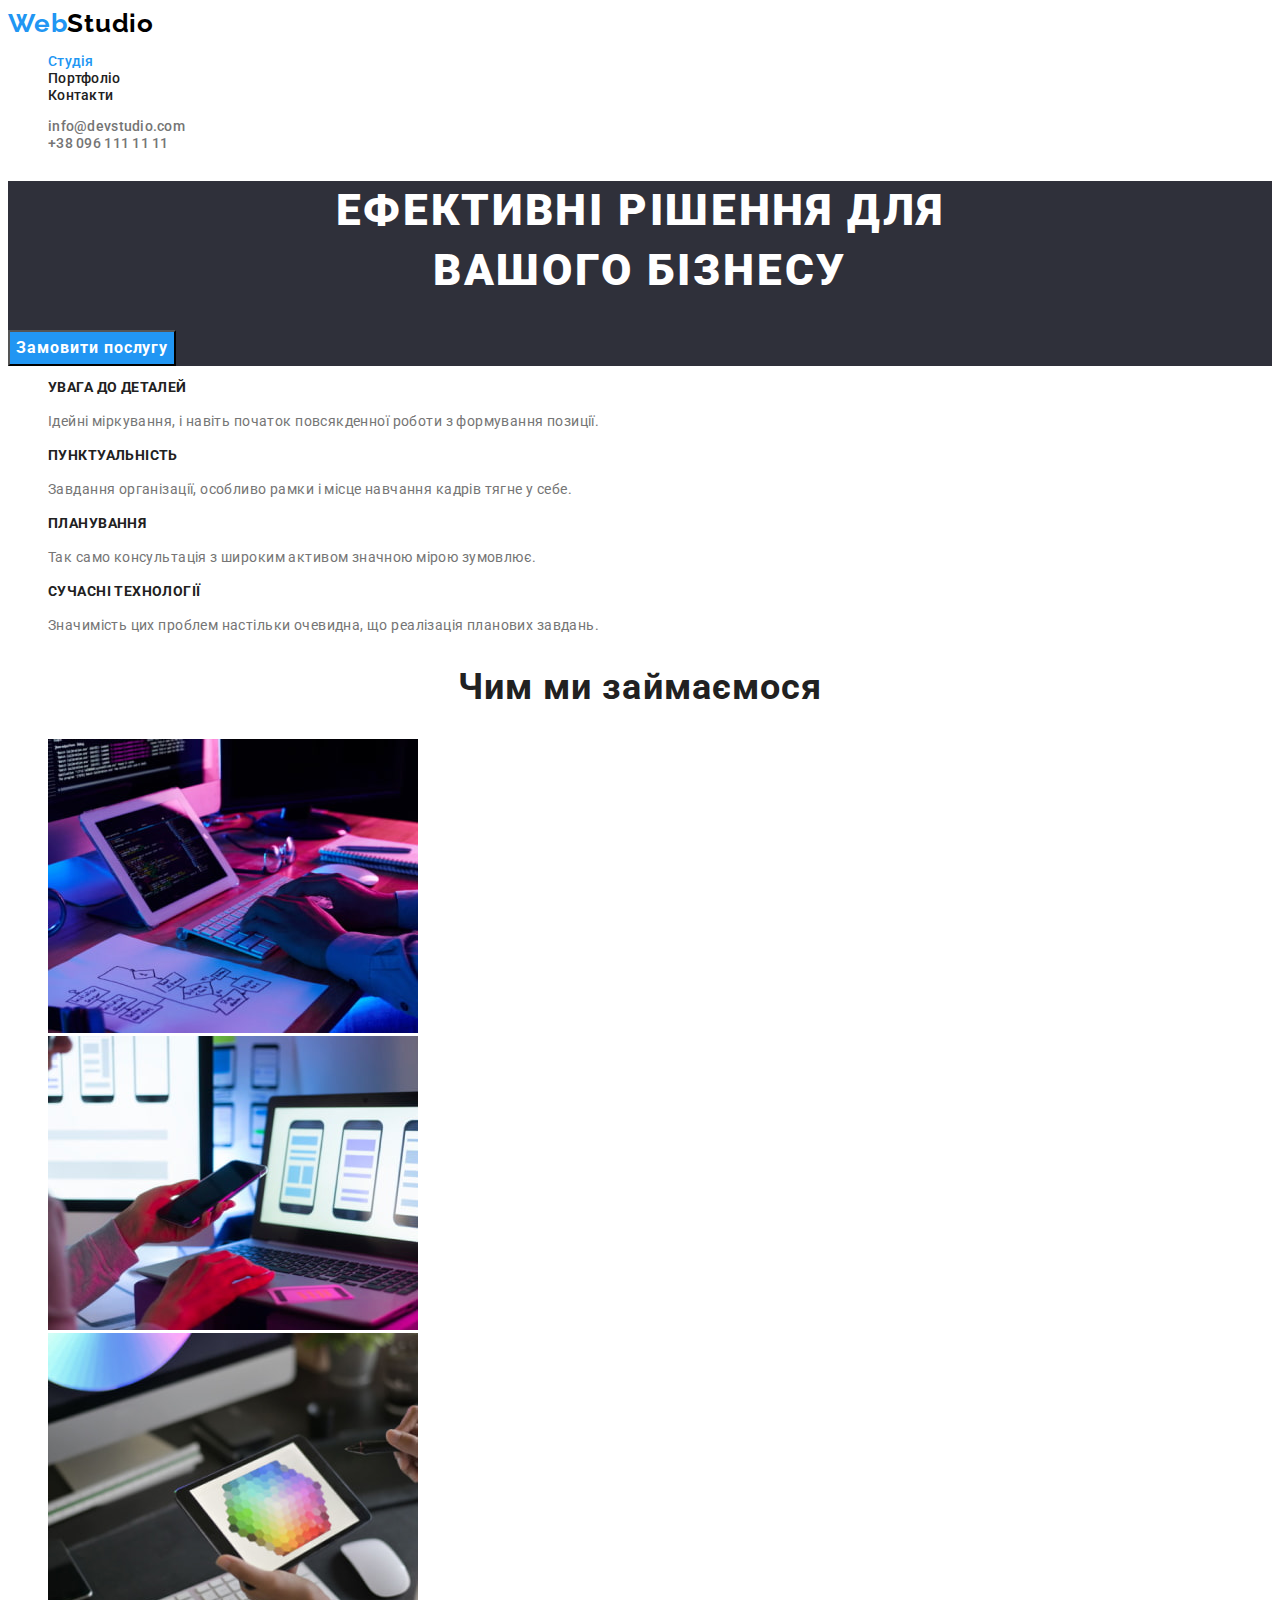
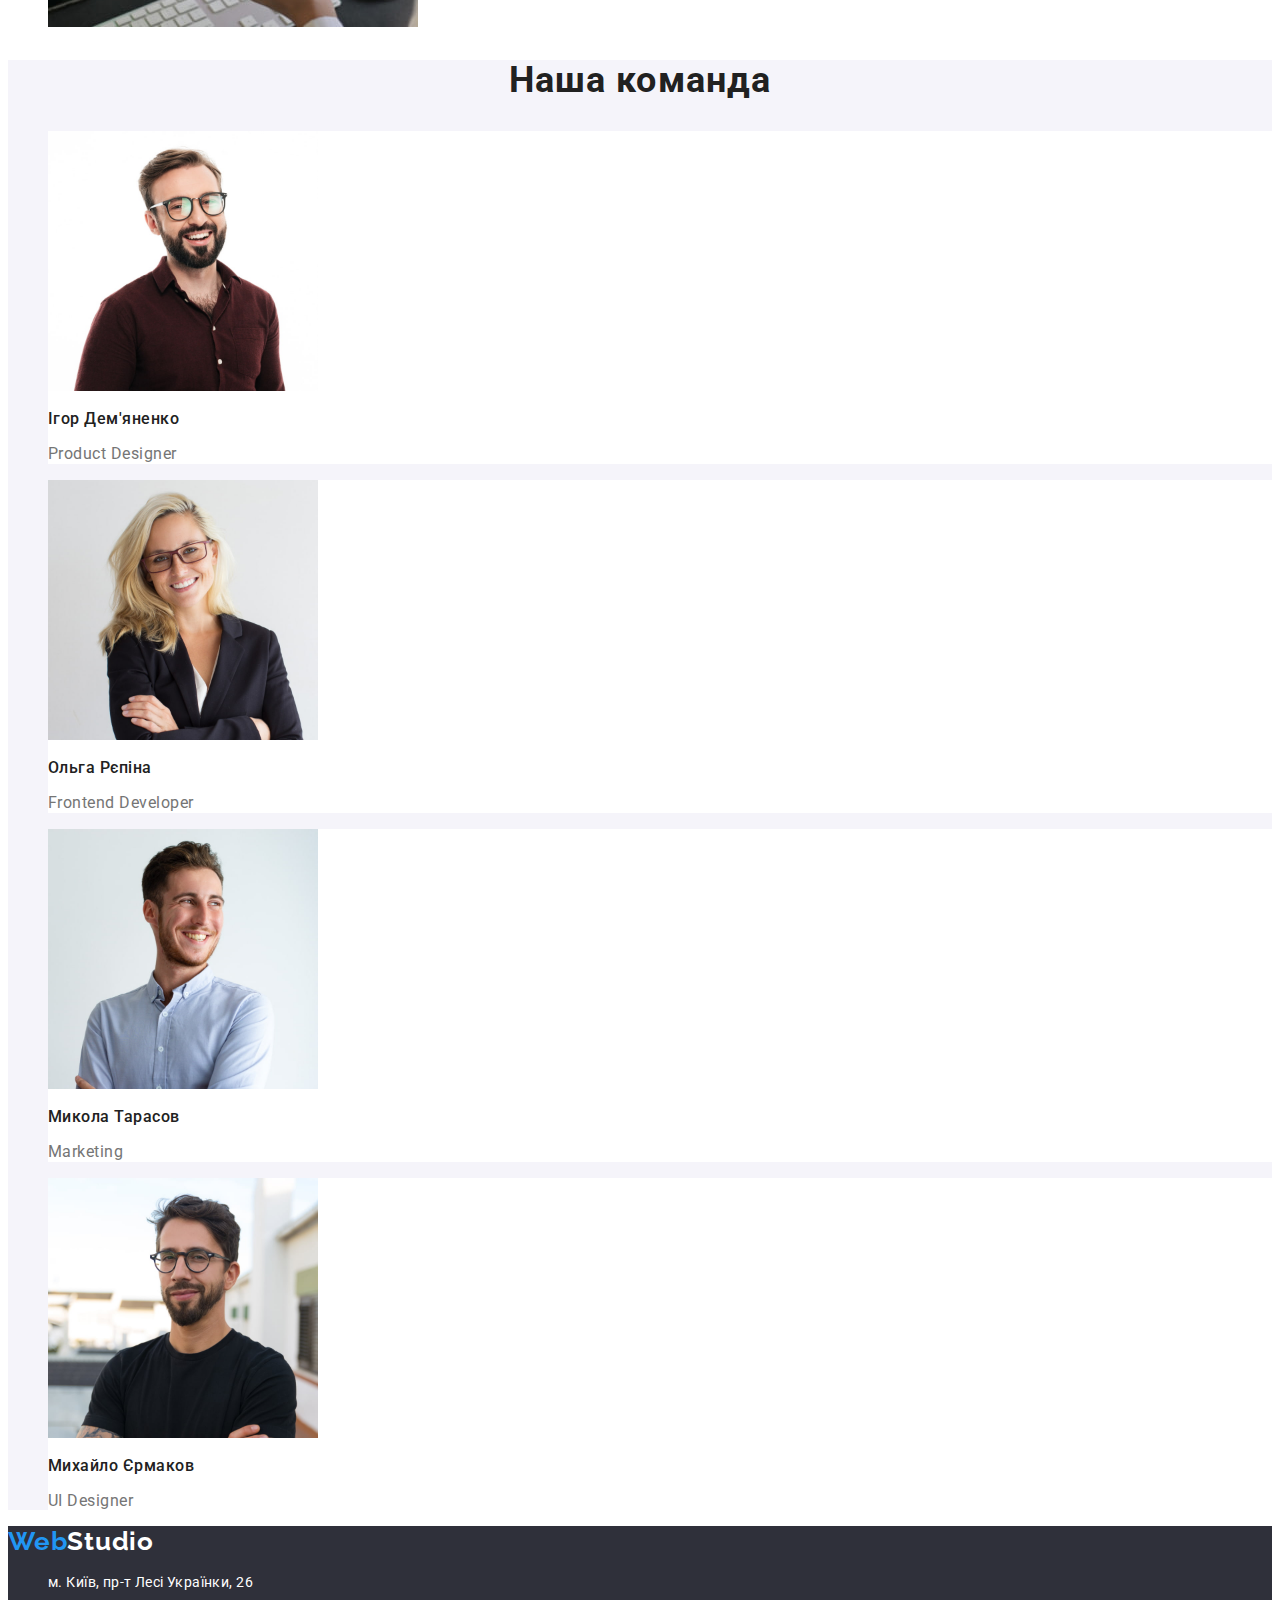
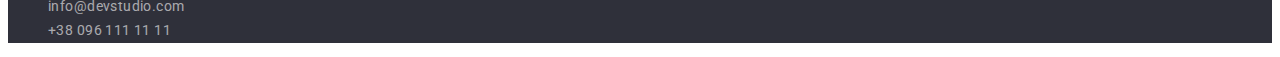
==== index.html @ 0aab6e0a "Initial commit" ====
<!DOCTYPE html>
<html lang="uk">
  <head>
    <meta charset="UTF-8" />
    <meta http-equiv="X-UA-Compatible" content="IE=edge" />
    <meta name="viewport" content="width=device-width, initial-scale=1.0" />
    <title>Студія</title>
    <!-- Fonts -->
    <link rel="preconnect" href="https://fonts.googleapis.com" />
    <link rel="preconnect" href="https://fonts.gstatic.com" crossorigin />
    <link
      href="https://fonts.googleapis.com/css2?family=Raleway:wght@700&family=Roboto:wght@400;500;700;900&display=swap"
      rel="stylesheet"
    />
    <!-- Modern-Normalize -->
    <link
      rel="stylesheet"
      href="https://cdnjs.cloudflare.com/ajax/libs/modern-normalize/1.1.0/modern-normalize.min.css"
      integrity="sha512-wpPYUAdjBVSE4KJnH1VR1HeZfpl1ub8YT/NKx4PuQ5NmX2tKuGu6U/JRp5y+Y8XG2tV+wKQpNHVUX03MfMFn9Q=="
      crossorigin="anonymous"
      referrerpolicy="no-referrer"
    />
    <!-- CSS -->
    <link rel="stylesheet" href="./css/styles.css" />
  </head>

  <body>
    <!--"Шапка" сайту -->
    <header class="header">
      <!-- Головна навігація сайту -->
      <nav>
        <a class="link logo" href="/index.html" lang="en">Web<span class="header-logo">Studio</span> </a>
        <ul class="header-nav-list list">
          <li class="header-nav-item">
            <a class="header-nav-link link current" href="./index.html"> Студія </a>
          </li>
          <li class="header-nav-item">
            <a class="header-nav-link link" href="./portfolio.html"> Портфоліо </a>
          </li>
          <li class="header-nav-item">
            <a class="header-nav-link link" href="">Контакти</a>
          </li>
        </ul>
      </nav>
      <ul class="header-contacts-list list">
        <li class="header-contacts-item">
          <a class="header-contacts-link link" href="href=mailto:info@devstudio.com"> info@devstudio.com </a>
        </li>
        <li class="header-contacts-item">
          <a class="header-contacts-link link" href="tel:+380961111111"> +38 096 111 11 11 </a>
        </li>
      </ul>
    </header>
    <!-- Основна частина сайту -->
    <main>
      <!-- Секція "Герой" -->
      <section class="hero">
        <h1 class="hero-tittle">
          Ефективні рішення для
          <br />
          вашого бізнесу
        </h1>
        <button class="hero-button" type="button">Замовити послугу</button>
      </section>
      <!-- Розділ про філософію компанії -->
      <section class="features">
        <h2 class="visually-hidden">Наша філософія</h2>
        <ul class="features-list list">
          <li class="features-item">
            <h3 class="features-tittle">УВАГА ДО ДЕТАЛЕЙ</h3>
            <p class="features-text">Ідейні міркування, і навіть початок повсякденної роботи з формування позиції.</p>
          </li>
          <li class="features-item">
            <h3 class="features-tittle">ПУНКТУАЛЬНІСТЬ</h3>
            <p class="features-text">Завдання організації, особливо рамки і місце навчання кадрів тягне у себе.</p>
          </li>
          <li class="features-item">
            <h3 class="features-tittle">ПЛАНУВАННЯ</h3>
            <p class="features-text">Так само консультація з широким активом значною мірою зумовлює.</p>
          </li>
          <li class="features-item">
            <h3 class="features-tittle">СУЧАСНІ ТЕХНОЛОГІЇ</h3>
            <p class="features-text">Значимість цих проблем настільки очевидна, що реалізація планових завдань.</p>
          </li>
        </ul>
      </section>
      <!-- Секція "Чим ми займаємось" -->
      <section class="occupation">
        <h2 class="occupation-tittle">Чим ми займаємося</h2>
        <ul class="occupation-list list">
          <li class="occupation-item">
            <img src="./images/occupation/planing.jpg" alt="Планування проекту" width="370" />
          </li>
          <li class="occupation-item">
            <img src="./images/occupation/crossplatform.jpg" alt="Кросплатформена розробка" width="370" />
          </li>
          <li class="occupation-item">
            <img src="./images/occupation/colorpicker.jpg" alt="Вибір кольору" width="370" />
          </li>
        </ul>
      </section>
      <!-- Секція "Наша Команда" -->
      <section class="team">
        <h2 class="team-tittle">Наша команда</h2>
        <ul class="team-list list">
          <li class="team-item">
            <img src="./images/team/igor.jpg" alt="Product Designer" width="270" lang="en" />
            <h3 class="team-subtittle">Ігор Дем'яненко</h3>
            <p class="team-text" lang="en">Product Designer</p>
          </li>
          <li class="team-item">
            <img src="./images/team/olga.jpg" alt="Frontend Developer" width="270" lang="en" />
            <h3 class="team-subtittle">Ольга Рєпіна</h3>
            <p class="team-text" lang="en">Frontend Developer</p>
          </li>
          <li class="team-item">
            <img src="./images/team/mykola.jpg" alt="Marketing" width="270" lang="en" />
            <h3 class="team-subtittle">Микола Тарасов</h3>
            <p class="team-text" lang="en">Marketing</p>
          </li>
          <li class="team-item">
            <img src="./images/team/mykhailo.jpg" alt="UI Designer" width="270" lang="en" />
            <h3 class="team-subtittle">Михайло Єрмаков</h3>
            <p class="team-text" lang="en">UI Designer</p>
          </li>
        </ul>
      </section>
    </main>
    <!-- "Підвал" сайту -->
    <footer class="footer">
      <a class="link logo" href="./index.html" lang="en">Web<span class="footer-logo">Studio</span> </a>
      <!-- Секція з адресою -->
      <address class="footer-address">
        <ul class="footer-address-list list">
          <li class="footer-address-item">
            <a
              class="footer-address-link footer-direction link"
              href="https://goo.gl/maps/Eg2fYqvXCbxh66jt8"
              target="_blank"
              rel="noreferrer noopener"
            >
              м. Київ, пр-т Лесі Українки, 26
            </a>
          </li>
          <li class="footer-address-item">
            <a class="footer-address-link link" href="mailto:info@devstudio.com"> info@devstudio.com </a>
          </li>
          <li class="footer-address-item">
            <a class="footer-address-link link" href="tel:+380961111111"> +38 096 111 11 11 </a>
          </li>
        </ul>
      </address>
    </footer>
  </body>
</html>
---- css/styles.css ----
:root {
  /* Colors */
  --accent-color: #2196f3;
  --main-color: #757575;
  --second-color: #212121;
  --white: #ffffff;
  --black: #000000;
  /* Fonts */
  --main-font: Roboto, sans-serif;
  --sec-font: Raleway, sans-serif;
}

/* General classes */

body {
  color: var(--main-color);
  font-family: var(--main-font);
  font-size: 14px;
}

/* System classes  */
.link {
  text-decoration: none;
}

.link:hover,
.link:focus {
  color: var(--accent-color);
}

.list {
  list-style: none;
}

.visually-hidden {
  position: absolute;
  white-space: nowrap;
  width: 1px;
  height: 1px;
  overflow: hidden;
  border: 0;
  padding: 0;
  clip: rect(0 0 0 0);
  clip-path: inset(50%);
  margin: -1px;
}
/* Header */

.logo {
  color: var(--accent-color);
  font-family: var(--sec-font);
  font-weight: 700;
  font-size: 26px;
  line-height: 1.19;
  letter-spacing: 0.03em;
}

.header-logo {
  color: var(--black);
}

.header-nav-link.current {
  color: var(--accent-color);
}

.header-nav-link {
  color: var(--second-color);
  font-weight: 500;
  font-size: 14px;
  line-height: 1.14;
  letter-spacing: 0.02em;
}

.header-contacts-link {
  color: currentColor;
  font-weight: 500;
  font-size: 14px;
  line-height: 1.14;
  letter-spacing: 0.02em;
}

/* Main */

/* Hero section */
.hero {
  background-color: #2f303a;
}

.hero-tittle {
  color: var(--white);
  font-weight: 900;
  font-size: 44px;
  line-height: 1.36;
  text-align: center;
  letter-spacing: 0.06em;
  text-transform: uppercase;
}

.hero-button {
  color: var(--white);
  background-color: var(--accent-color);
  cursor: pointer;
  font-family: inherit;
  font-weight: 700;
  font-size: 16px;
  line-height: 1.88;
  letter-spacing: 0.06em;
}

.hero-button:hover,
.hero-button:focus {
  background-color: #188ce8;
}

/* Features section */

.features-tittle {
  color: var(--second-color);
  font-size: 14px;
  line-height: 1.14;
  text-transform: uppercase;
  letter-spacing: 0.03em;
}

.features-text {
  line-height: 1.7;
  letter-spacing: 0.03em;
}

/* Occupation section */

.occupation-tittle {
  color: var(--second-color);
  font-size: 36px;
  line-height: 1.16;
  text-align: center;
  letter-spacing: 0.03em;
}

/* Team section */
.team {
  background-color: #f5f4fa;
}
.team-item {
  background-color: var(--white);
}
.team-tittle {
  color: var(--second-color);
  font-size: 36px;
  line-height: 1.16;
  text-align: center;
  letter-spacing: 0.03em;
}

.team-subtittle {
  color: var(--second-color);
  font-weight: 500;
  font-size: 16px;
  line-height: 1.18;
  letter-spacing: 0.03em;
}

.team-text {
  font-size: 16px;
  line-height: 1.18;
  letter-spacing: 0.03em;
}

/* Portfolio page */

/* Filter-buttons */

.gallery-filter-button {
  background-color: #f5f4fa;
  color: var(--second-color);
  cursor: pointer;
  font-family: inherit;
  font-weight: 500;
  font-size: 16px;
  line-height: 1.62;
  letter-spacing: 0.03em;
}

.gallery-filter-button:focus,
.gallery-filter-button:hover {
  background-color: var(--accent-color);
  color: var(--white);
}

.gallery-subtittle {
  color: var(--second-color);
  font-size: 18px;
  line-height: 2;
  letter-spacing: 0.06em;
}

.gallery-text {
  color: var(--main-color);
  font-size: 16px;
  line-height: 1.87;
  letter-spacing: 0.03em;
}

/* Footer */
.footer {
  background-color: #2f303a;
}

.footer-logo {
  color: var(--white);
}

.footer-address-link {
  color: rgba(255, 255, 255, 0.6);
  line-height: 1.7;
  font-style: normal;
  letter-spacing: 0.03em;
}

.footer-direction {
  color: var(--white);
}
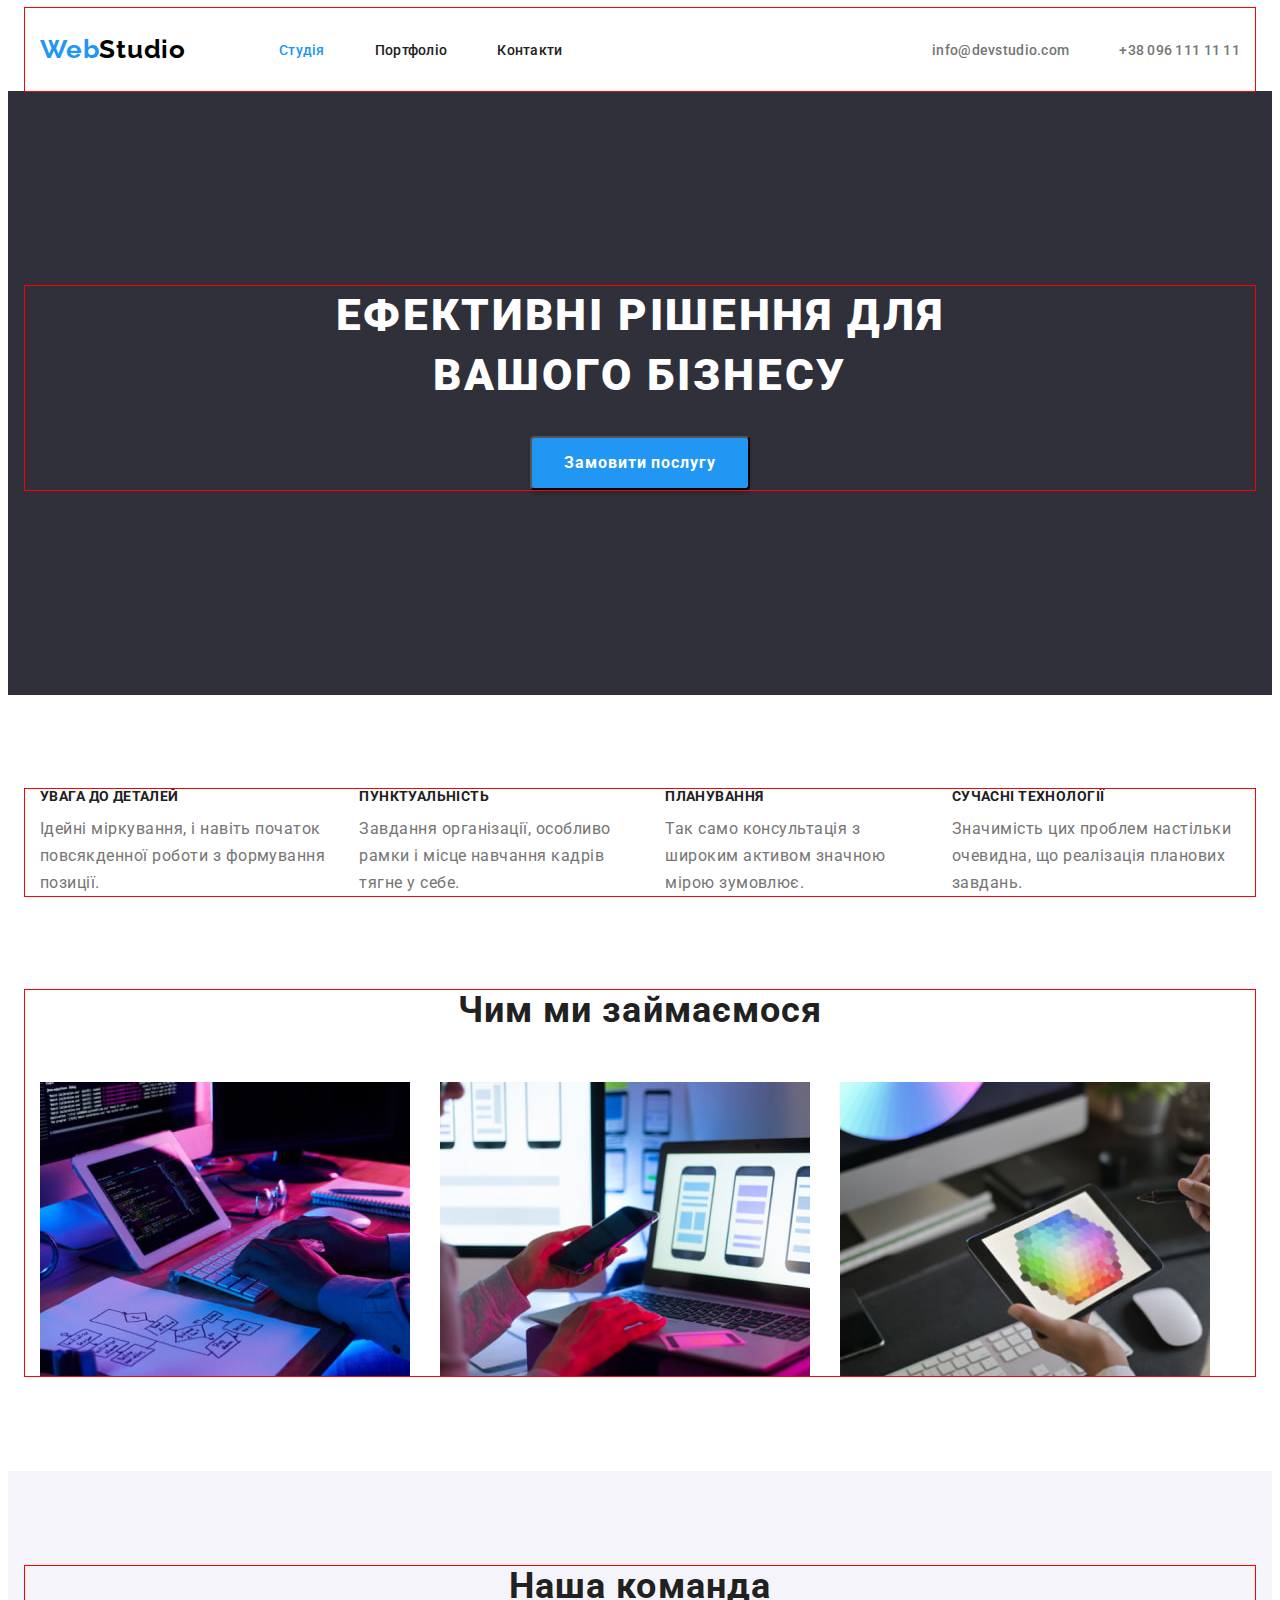
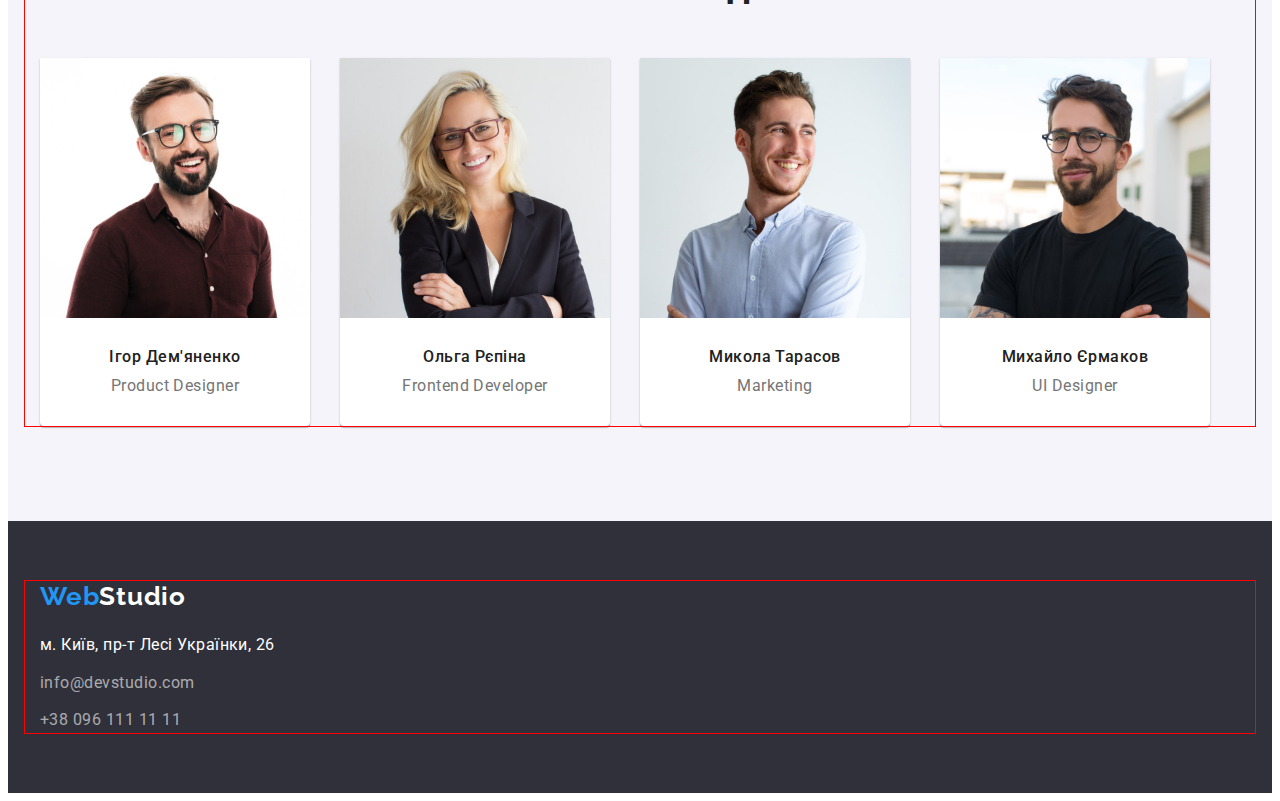
==== commit d3a1dddb: "index.html(flexbox,margins,paddings)" ====
--- a/index.html
+++ b/index.html
@@ -28,128 +28,144 @@
     <!--"Шапка" сайту -->
     <header class="header">
       <!-- Головна навігація сайту -->
-      <nav>
-        <a class="link logo" href="/index.html" lang="en">Web<span class="header-logo">Studio</span> </a>
-        <ul class="header-nav-list list">
-          <li class="header-nav-item">
-            <a class="header-nav-link link current" href="./index.html"> Студія </a>
+      <div class="container head-flex">
+        <a class="link logo head-logo" href="/index.html" lang="en">Web<span class="header-logo">Studio</span> </a>
+        <nav class="header-nav">
+          <ul class="header-nav-list list">
+            <li class="header-nav-item">
+              <a class="header-nav-link link current" href="./index.html"> Студія </a>
+            </li>
+            <li class="header-nav-item">
+              <a class="header-nav-link link" href="./portfolio.html"> Портфоліо </a>
+            </li>
+            <li class="header-nav-item">
+              <a class="header-nav-link link" href="">Контакти</a>
+            </li>
+          </ul>
+        </nav>
+        <ul class="header-contacts-list list">
+          <li class="header-contacts-item">
+            <a class="header-contacts-link link" href="href=mailto:info@devstudio.com"> info@devstudio.com </a>
           </li>
-          <li class="header-nav-item">
-            <a class="header-nav-link link" href="./portfolio.html"> Портфоліо </a>
-          </li>
-          <li class="header-nav-item">
-            <a class="header-nav-link link" href="">Контакти</a>
+          <li class="header-contacts-item">
+            <a class="header-contacts-link link" href="tel:+380961111111"> +38 096 111 11 11 </a>
           </li>
         </ul>
-      </nav>
-      <ul class="header-contacts-list list">
-        <li class="header-contacts-item">
-          <a class="header-contacts-link link" href="href=mailto:info@devstudio.com"> info@devstudio.com </a>
-        </li>
-        <li class="header-contacts-item">
-          <a class="header-contacts-link link" href="tel:+380961111111"> +38 096 111 11 11 </a>
-        </li>
-      </ul>
+      </div>
     </header>
     <!-- Основна частина сайту -->
     <main>
       <!-- Секція "Герой" -->
       <section class="hero">
-        <h1 class="hero-tittle">
-          Ефективні рішення для
-          <br />
-          вашого бізнесу
-        </h1>
-        <button class="hero-button" type="button">Замовити послугу</button>
+        <div class="container hero-container">
+          <h1 class="hero-tittle">Ефективні рішення для вашого бізнесу</h1>
+          <button class="hero-button" type="button">Замовити послугу</button>
+        </div>
       </section>
       <!-- Розділ про філософію компанії -->
       <section class="features">
-        <h2 class="visually-hidden">Наша філософія</h2>
-        <ul class="features-list list">
-          <li class="features-item">
-            <h3 class="features-tittle">УВАГА ДО ДЕТАЛЕЙ</h3>
-            <p class="features-text">Ідейні міркування, і навіть початок повсякденної роботи з формування позиції.</p>
-          </li>
-          <li class="features-item">
-            <h3 class="features-tittle">ПУНКТУАЛЬНІСТЬ</h3>
-            <p class="features-text">Завдання організації, особливо рамки і місце навчання кадрів тягне у себе.</p>
-          </li>
-          <li class="features-item">
-            <h3 class="features-tittle">ПЛАНУВАННЯ</h3>
-            <p class="features-text">Так само консультація з широким активом значною мірою зумовлює.</p>
-          </li>
-          <li class="features-item">
-            <h3 class="features-tittle">СУЧАСНІ ТЕХНОЛОГІЇ</h3>
-            <p class="features-text">Значимість цих проблем настільки очевидна, що реалізація планових завдань.</p>
-          </li>
-        </ul>
+        <div class="container">
+          <h2 class="visually-hidden">Наша філософія</h2>
+          <ul class="features-list list">
+            <li class="features-item">
+              <h3 class="features-tittle">УВАГА ДО ДЕТАЛЕЙ</h3>
+              <p class="features-text">Ідейні міркування, і навіть початок повсякденної роботи з формування позиції.</p>
+            </li>
+            <li class="features-item">
+              <h3 class="features-tittle">ПУНКТУАЛЬНІСТЬ</h3>
+              <p class="features-text">Завдання організації, особливо рамки і місце навчання кадрів тягне у себе.</p>
+            </li>
+            <li class="features-item">
+              <h3 class="features-tittle">ПЛАНУВАННЯ</h3>
+              <p class="features-text">Так само консультація з широким активом значною мірою зумовлює.</p>
+            </li>
+            <li class="features-item">
+              <h3 class="features-tittle">СУЧАСНІ ТЕХНОЛОГІЇ</h3>
+              <p class="features-text">Значимість цих проблем настільки очевидна, що реалізація планових завдань.</p>
+            </li>
+          </ul>
+        </div>
       </section>
       <!-- Секція "Чим ми займаємось" -->
       <section class="occupation">
-        <h2 class="occupation-tittle">Чим ми займаємося</h2>
-        <ul class="occupation-list list">
-          <li class="occupation-item">
-            <img src="./images/occupation/planing.jpg" alt="Планування проекту" width="370" />
-          </li>
-          <li class="occupation-item">
-            <img src="./images/occupation/crossplatform.jpg" alt="Кросплатформена розробка" width="370" />
-          </li>
-          <li class="occupation-item">
-            <img src="./images/occupation/colorpicker.jpg" alt="Вибір кольору" width="370" />
-          </li>
-        </ul>
+        <div class="container">
+          <h2 class="occupation-tittle">Чим ми займаємося</h2>
+          <ul class="occupation-list list">
+            <li class="occupation-item">
+              <img src="./images/occupation/planing.jpg" alt="Планування проекту" width="370" />
+            </li>
+            <li class="occupation-item">
+              <img src="./images/occupation/crossplatform.jpg" alt="Кросплатформена розробка" width="370" />
+            </li>
+            <li class="occupation-item">
+              <img src="./images/occupation/colorpicker.jpg" alt="Вибір кольору" width="370" />
+            </li>
+          </ul>
+        </div>
       </section>
       <!-- Секція "Наша Команда" -->
       <section class="team">
-        <h2 class="team-tittle">Наша команда</h2>
-        <ul class="team-list list">
-          <li class="team-item">
-            <img src="./images/team/igor.jpg" alt="Product Designer" width="270" lang="en" />
-            <h3 class="team-subtittle">Ігор Дем'яненко</h3>
-            <p class="team-text" lang="en">Product Designer</p>
-          </li>
-          <li class="team-item">
-            <img src="./images/team/olga.jpg" alt="Frontend Developer" width="270" lang="en" />
-            <h3 class="team-subtittle">Ольга Рєпіна</h3>
-            <p class="team-text" lang="en">Frontend Developer</p>
-          </li>
-          <li class="team-item">
-            <img src="./images/team/mykola.jpg" alt="Marketing" width="270" lang="en" />
-            <h3 class="team-subtittle">Микола Тарасов</h3>
-            <p class="team-text" lang="en">Marketing</p>
-          </li>
-          <li class="team-item">
-            <img src="./images/team/mykhailo.jpg" alt="UI Designer" width="270" lang="en" />
-            <h3 class="team-subtittle">Михайло Єрмаков</h3>
-            <p class="team-text" lang="en">UI Designer</p>
-          </li>
-        </ul>
+        <div class="container">
+          <h2 class="team-tittle">Наша команда</h2>
+          <ul class="team-list list">
+            <li class="team-item">
+              <img class="team-img" src="./images/team/igor.jpg" alt="Product Designer" width="270" lang="en" />
+              <div class="team-card">
+                <h3 class="team-subtittle">Ігор Дем'яненко</h3>
+                <p class="team-text" lang="en">Product Designer</p>
+              </div>
+            </li>
+            <li class="team-item">
+              <img class="team-img" src="./images/team/olga.jpg" alt="Frontend Developer" width="270" lang="en" />
+              <div class="team-card">
+                <h3 class="team-subtittle">Ольга Рєпіна</h3>
+                <p class="team-text" lang="en">Frontend Developer</p>
+              </div>
+            </li>
+            <li class="team-item">
+              <img class="team-img" src="./images/team/mykola.jpg" alt="Marketing" width="270" lang="en" />
+              <div class="team-card">
+                <h3 class="team-subtittle">Микола Тарасов</h3>
+                <p class="team-text" lang="en">Marketing</p>
+              </div>
+            </li>
+            <li class="team-item">
+              <img class="team-img" src="./images/team/mykhailo.jpg" alt="UI Designer" width="270" lang="en" />
+              <div class="team-card">
+                <h3 class="team-subtittle">Михайло Єрмаков</h3>
+                <p class="team-text" lang="en">UI Designer</p>
+              </div>
+            </li>
+          </ul>
+        </div>
       </section>
     </main>
     <!-- "Підвал" сайту -->
     <footer class="footer">
-      <a class="link logo" href="./index.html" lang="en">Web<span class="footer-logo">Studio</span> </a>
-      <!-- Секція з адресою -->
-      <address class="footer-address">
-        <ul class="footer-address-list list">
-          <li class="footer-address-item">
-            <a
-              class="footer-address-link footer-direction link"
-              href="https://goo.gl/maps/Eg2fYqvXCbxh66jt8"
-              target="_blank"
-              rel="noreferrer noopener"
-            >
-              м. Київ, пр-т Лесі Українки, 26
-            </a>
-          </li>
-          <li class="footer-address-item">
-            <a class="footer-address-link link" href="mailto:info@devstudio.com"> info@devstudio.com </a>
-          </li>
-          <li class="footer-address-item">
-            <a class="footer-address-link link" href="tel:+380961111111"> +38 096 111 11 11 </a>
-          </li>
-        </ul>
-      </address>
+      <div class="container">
+        <a class="link logo foot-logo" href="./index.html" lang="en">Web<span class="footer-logo">Studio</span> </a>
+        <!-- Секція з адресою -->
+        <address class="footer-address">
+          <ul class="footer-address-list list">
+            <li class="footer-address-item">
+              <a
+                class="footer-address-link footer-direction link"
+                href="https://goo.gl/maps/Eg2fYqvXCbxh66jt8"
+                target="_blank"
+                rel="noreferrer noopener"
+              >
+                м. Київ, пр-т Лесі Українки, 26
+              </a>
+            </li>
+            <li class="footer-address-item">
+              <a class="footer-address-link link" href="mailto:info@devstudio.com"> info@devstudio.com </a>
+            </li>
+            <li class="footer-address-item">
+              <a class="footer-address-link link" href="tel:+380961111111"> +38 096 111 11 11 </a>
+            </li>
+          </ul>
+        </address>
+      </div>
     </footer>
   </body>
 </html>
--- a/css/styles.css
+++ b/css/styles.css
@@ -9,13 +9,45 @@
   --main-font: Roboto, sans-serif;
   --sec-font: Raleway, sans-serif;
 }
-
+/* Resets */
+p,
+h1,
+h2,
+h3,
+h4,
+h5,
+h6 {
+  margin: 0;
+}
+ul,
+ol {
+  margin: 0;
+  padding-left: 0;
+}
+button {
+  cursor: pointer;
+}
+address {
+  font-style: normal;
+}
+img {
+  display: block;
+  max-width: 100%;
+  height: auto;
+}
 /* General classes */
+.container {
+  width: 1200px;
+  padding-left: 15px;
+  padding-right: 15px;
+  margin: 0 auto;
+  outline: red solid 1px;
+}
 
 body {
   color: var(--main-color);
   font-family: var(--main-font);
-  font-size: 14px;
+  font-size: 14 px;
 }
 
 /* System classes  */
@@ -45,9 +77,13 @@
   margin: -1px;
 }
 /* Header */
-
+.head-logo {
+  margin-right: 93px;
+  padding: 25px 0;
+}
 .logo {
   color: var(--accent-color);
+
   font-family: var(--sec-font);
   font-weight: 700;
   font-size: 26px;
@@ -63,16 +99,42 @@
   color: var(--accent-color);
 }
 
+.head-flex {
+  display: flex;
+  align-items: center;
+}
+.header-nav-list {
+  display: flex;
+}
+
 .header-nav-link {
   color: var(--second-color);
+
   font-weight: 500;
   font-size: 14px;
   line-height: 1.14;
   letter-spacing: 0.02em;
 }
-
+.header-nav-item {
+  padding: 32px 0;
+  margin-right: 50px;
+}
+.header-nav-ite:last-child {
+  margin-right: 0;
+}
+.header-contacts-list {
+  display: flex;
+  margin-left: auto;
+}
+.header-contacts-item {
+  margin-right: 50px;
+}
+.header-contacts-item:last-child {
+  margin-right: 0;
+}
 .header-contacts-link {
   color: currentColor;
+
   font-weight: 500;
   font-size: 14px;
   line-height: 1.14;
@@ -84,27 +146,42 @@
 /* Hero section */
 .hero {
   background-color: #2f303a;
-}
-
+
+  padding-top: 195px;
+  padding-bottom: 205px;
+}
+.hero-container {
+  display: flex;
+  align-items: center;
+  flex-direction: column;
+}
 .hero-tittle {
   color: var(--white);
+
   font-weight: 900;
   font-size: 44px;
   line-height: 1.36;
   text-align: center;
   letter-spacing: 0.06em;
   text-transform: uppercase;
+
+  width: 695px;
+  margin-bottom: 30px;
 }
 
 .hero-button {
   color: var(--white);
   background-color: var(--accent-color);
-  cursor: pointer;
+  box-shadow: 0px 4px 4px rgba(0, 0, 0, 0.15);
+
   font-family: inherit;
   font-weight: 700;
   font-size: 16px;
   line-height: 1.88;
   letter-spacing: 0.06em;
+
+  padding: 10px 32px;
+  border-radius: 4px;
 }
 
 .hero-button:hover,
@@ -113,13 +190,28 @@
 }
 
 /* Features section */
-
+.features {
+  padding-top: 94px;
+  padding-bottom: 94px;
+}
+.features-list {
+  display: flex;
+  align-items: center;
+}
+.features-item {
+  margin-right: 30px;
+}
+.features-item:last-child {
+  margin-right: 0;
+}
 .features-tittle {
   color: var(--second-color);
   font-size: 14px;
   line-height: 1.14;
   text-transform: uppercase;
   letter-spacing: 0.03em;
+
+  margin-bottom: 10px;
 }
 
 .features-text {
@@ -128,21 +220,35 @@
 }
 
 /* Occupation section */
-
+.occupation {
+  padding-bottom: 95px;
+}
 .occupation-tittle {
   color: var(--second-color);
   font-size: 36px;
   line-height: 1.16;
   text-align: center;
   letter-spacing: 0.03em;
+
+  margin-bottom: 50px;
+}
+
+.occupation-list {
+  display: flex;
+  align-items: center;
+}
+.occupation-item {
+  margin-right: 30px;
+}
+.occupation-item:last-child {
+  margin-right: 0;
 }
 
 /* Team section */
 .team {
   background-color: #f5f4fa;
-}
-.team-item {
-  background-color: var(--white);
+  padding-top: 95px;
+  padding-bottom: 95px;
 }
 .team-tittle {
   color: var(--second-color);
@@ -150,22 +256,43 @@
   line-height: 1.16;
   text-align: center;
   letter-spacing: 0.03em;
-}
-
+
+  margin-bottom: 50px;
+}
+.team-list {
+  display: flex;
+  align-items: center;
+}
+.team-item {
+  background-color: var(--white);
+  box-shadow: 0px 1px 3px rgb(0 0 0 / 12%), 0px 1px 1px rgb(0 0 0 / 14%), 0px 2px 1px rgb(0 0 0 / 20%);
+
+  text-align: center;
+
+  border-radius: 0px 0px 4px 4px;
+  margin-right: 30px;
+}
+.team-item:last-child {
+  margin-right: 0;
+}
 .team-subtittle {
   color: var(--second-color);
   font-weight: 500;
   font-size: 16px;
   line-height: 1.18;
   letter-spacing: 0.03em;
-}
-
+
+  margin-bottom: 10px;
+}
 .team-text {
   font-size: 16px;
   line-height: 1.18;
   letter-spacing: 0.03em;
 }
-
+.team-card {
+  padding-top: 30px;
+  padding-bottom: 30px;
+}
 /* Portfolio page */
 
 /* Filter-buttons */
@@ -173,7 +300,7 @@
 .gallery-filter-button {
   background-color: #f5f4fa;
   color: var(--second-color);
-  cursor: pointer;
+
   font-family: inherit;
   font-weight: 500;
   font-size: 16px;
@@ -204,16 +331,26 @@
 /* Footer */
 .footer {
   background-color: #2f303a;
-}
-
+  padding-top: 60px;
+  padding-bottom: 60px;
+}
+.foot-logo {
+  display: inline-block;
+  margin-bottom: 20px;
+}
 .footer-logo {
   color: var(--white);
+}
+.footer-address-item {
+  margin-bottom: 10px;
+}
+.footer-address-item:last-child {
+  margin-bottom: 0;
 }
 
 .footer-address-link {
   color: rgba(255, 255, 255, 0.6);
   line-height: 1.7;
-  font-style: normal;
   letter-spacing: 0.03em;
 }
 
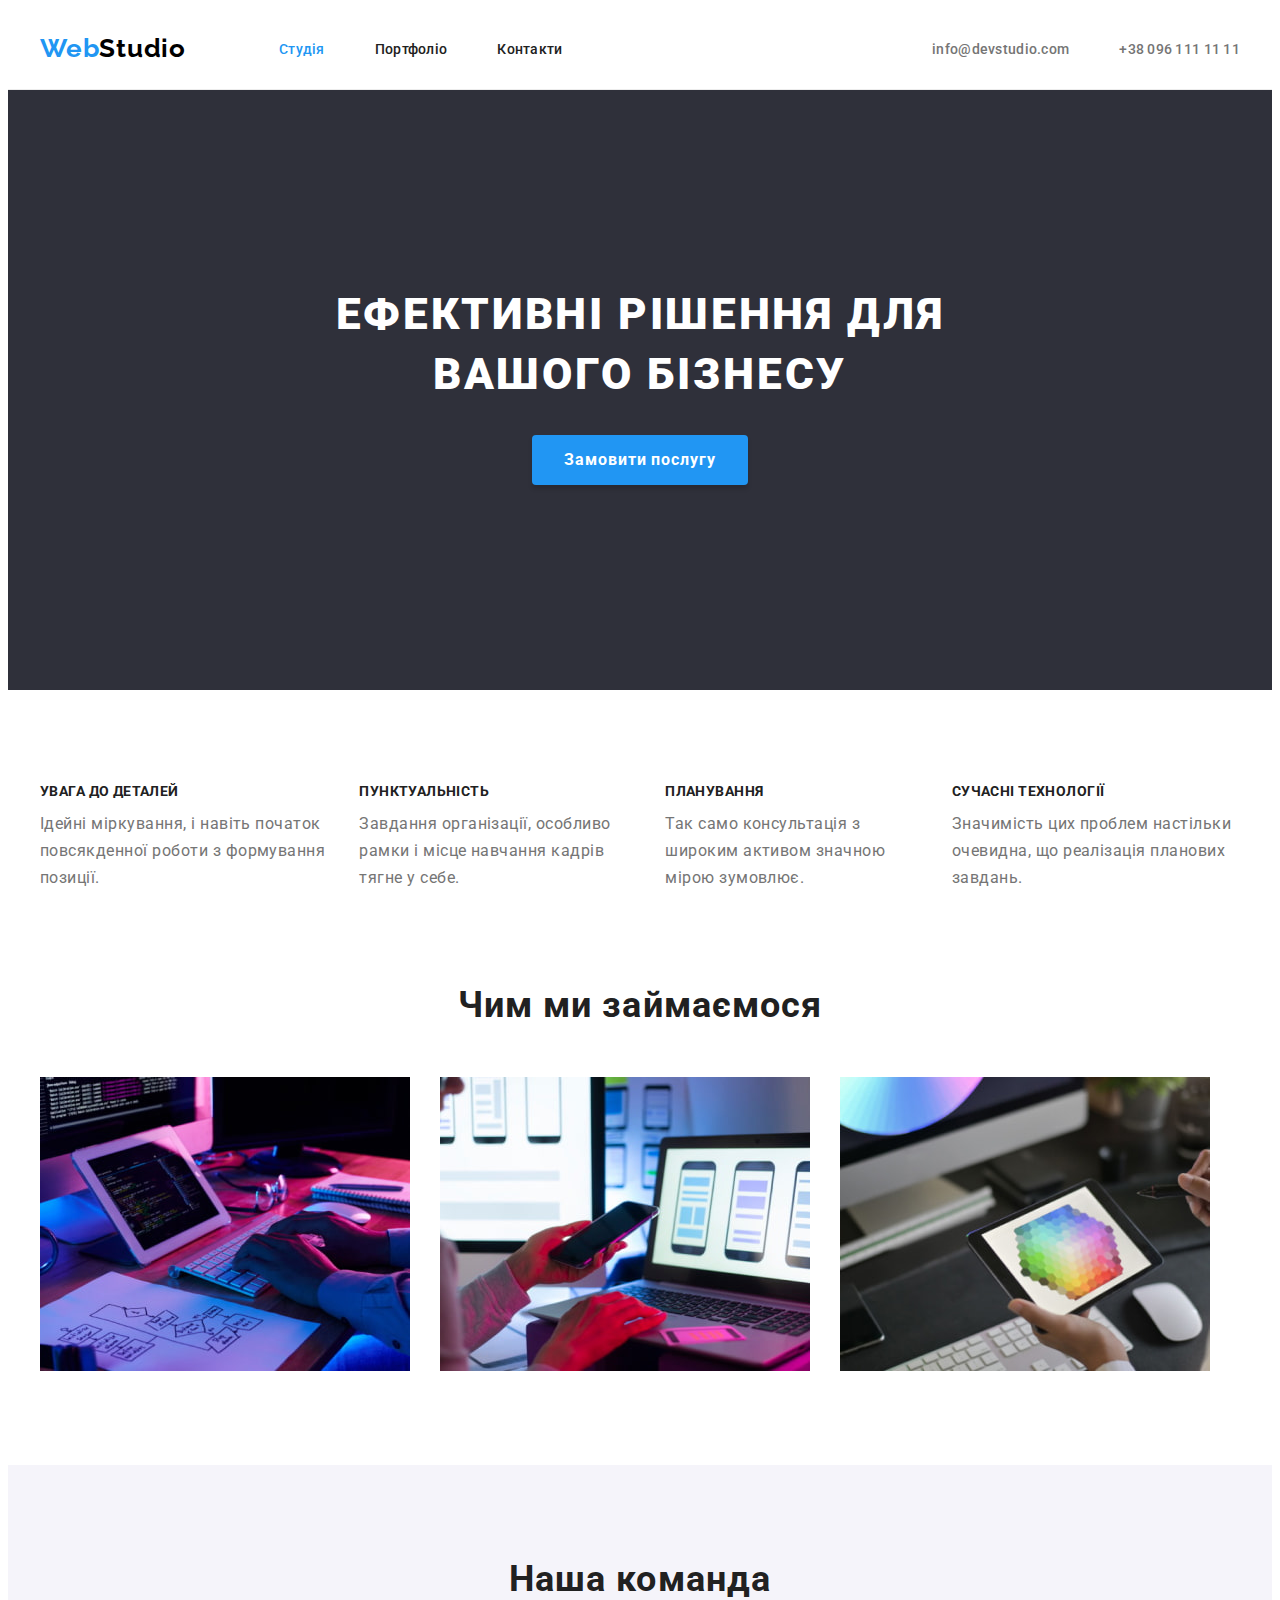
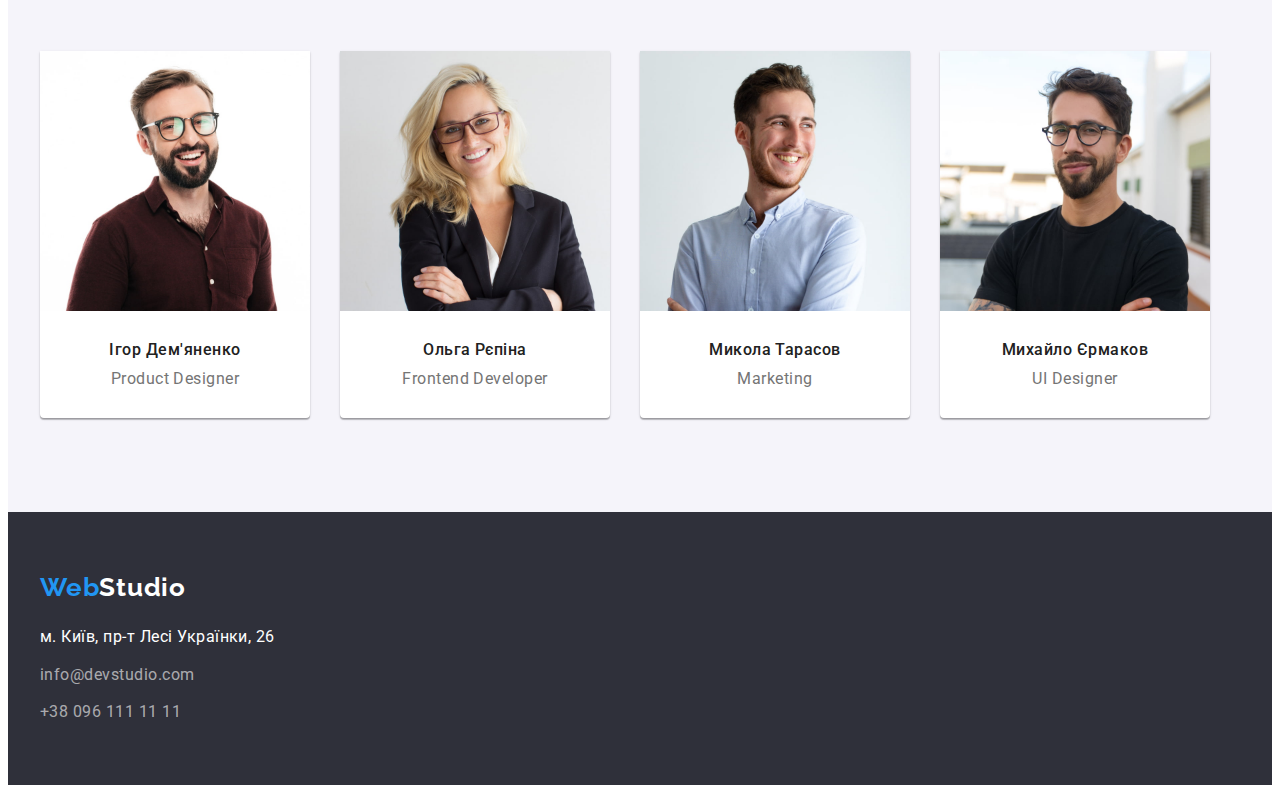
==== commit d014a983: "finished with portfolio page(flexbox, paddings, margins)" ====
--- a/index.html
+++ b/index.html
@@ -63,7 +63,7 @@
         </div>
       </section>
       <!-- Розділ про філософію компанії -->
-      <section class="features">
+      <section class="features section">
         <div class="container">
           <h2 class="visually-hidden">Наша філософія</h2>
           <ul class="features-list list">
@@ -87,7 +87,7 @@
         </div>
       </section>
       <!-- Секція "Чим ми займаємось" -->
-      <section class="occupation">
+      <section class="occupation section">
         <div class="container">
           <h2 class="occupation-tittle">Чим ми займаємося</h2>
           <ul class="occupation-list list">
@@ -104,7 +104,7 @@
         </div>
       </section>
       <!-- Секція "Наша Команда" -->
-      <section class="team">
+      <section class="team section">
         <div class="container">
           <h2 class="team-tittle">Наша команда</h2>
           <ul class="team-list list">
--- a/css/styles.css
+++ b/css/styles.css
@@ -9,6 +9,13 @@
   --main-font: Roboto, sans-serif;
   --sec-font: Raleway, sans-serif;
 }
+
+body {
+  color: var(--main-color);
+  font-family: var(--main-font);
+  font-size: 14 px;
+}
+
 /* Resets */
 p,
 h1,
@@ -26,6 +33,7 @@
 }
 button {
   cursor: pointer;
+  border: 0px;
 }
 address {
   font-style: normal;
@@ -41,16 +49,14 @@
   padding-left: 15px;
   padding-right: 15px;
   margin: 0 auto;
-  outline: red solid 1px;
-}
-
-body {
-  color: var(--main-color);
-  font-family: var(--main-font);
-  font-size: 14 px;
+  /* outline: red solid 1px; */
 }
 
 /* System classes  */
+.section {
+  padding-top: 94px;
+  padding-bottom: 94px;
+}
 .link {
   text-decoration: none;
 }
@@ -77,6 +83,9 @@
   margin: -1px;
 }
 /* Header */
+.header {
+  border-bottom: 1px solid #ececec;
+}
 .head-logo {
   margin-right: 93px;
   padding: 25px 0;
@@ -109,6 +118,7 @@
 
 .header-nav-link {
   color: var(--second-color);
+  padding: 32px 0;
 
   font-weight: 500;
   font-size: 14px;
@@ -116,10 +126,9 @@
   letter-spacing: 0.02em;
 }
 .header-nav-item {
-  padding: 32px 0;
   margin-right: 50px;
 }
-.header-nav-ite:last-child {
+.header-nav-item:last-child {
   margin-right: 0;
 }
 .header-contacts-list {
@@ -190,10 +199,6 @@
 }
 
 /* Features section */
-.features {
-  padding-top: 94px;
-  padding-bottom: 94px;
-}
 .features-list {
   display: flex;
   align-items: center;
@@ -221,7 +226,7 @@
 
 /* Occupation section */
 .occupation {
-  padding-bottom: 95px;
+  padding-top: 0;
 }
 .occupation-tittle {
   color: var(--second-color);
@@ -247,8 +252,6 @@
 /* Team section */
 .team {
   background-color: #f5f4fa;
-  padding-top: 95px;
-  padding-bottom: 95px;
 }
 .team-tittle {
   color: var(--second-color);
@@ -296,10 +299,23 @@
 /* Portfolio page */
 
 /* Filter-buttons */
-
+.gallery-filter-list {
+  display: flex;
+  padding-bottom: 50px;
+  align-items: center;
+  justify-content: center;
+}
+.gallery-filter-item {
+  margin-right: 8px;
+}
+.gallery-filter-item:last-child {
+  margin-right: 0;
+}
 .gallery-filter-button {
   background-color: #f5f4fa;
   color: var(--second-color);
+  border-radius: 4px;
+  padding: 6px 22px;
 
   font-family: inherit;
   font-weight: 500;
@@ -313,12 +329,31 @@
   background-color: var(--accent-color);
   color: var(--white);
 }
-
+.gallery-list {
+  display: flex;
+  flex-wrap: wrap;
+}
+.gallery-item {
+  width: 370px;
+  margin-right: 30px;
+  margin-bottom: 30px;
+}
+.gallery-item:nth-child(3n) {
+  margin-right: 0;
+}
+.gallery-item:nth-last-child(-n + 3) {
+  margin-bottom: 0;
+}
+.gallery-card {
+  padding: 20px 24px;
+  border: 1px solid #eeeeee;
+}
 .gallery-subtittle {
   color: var(--second-color);
   font-size: 18px;
   line-height: 2;
   letter-spacing: 0.06em;
+  margin-bottom: 4px;
 }
 
 .gallery-text {
